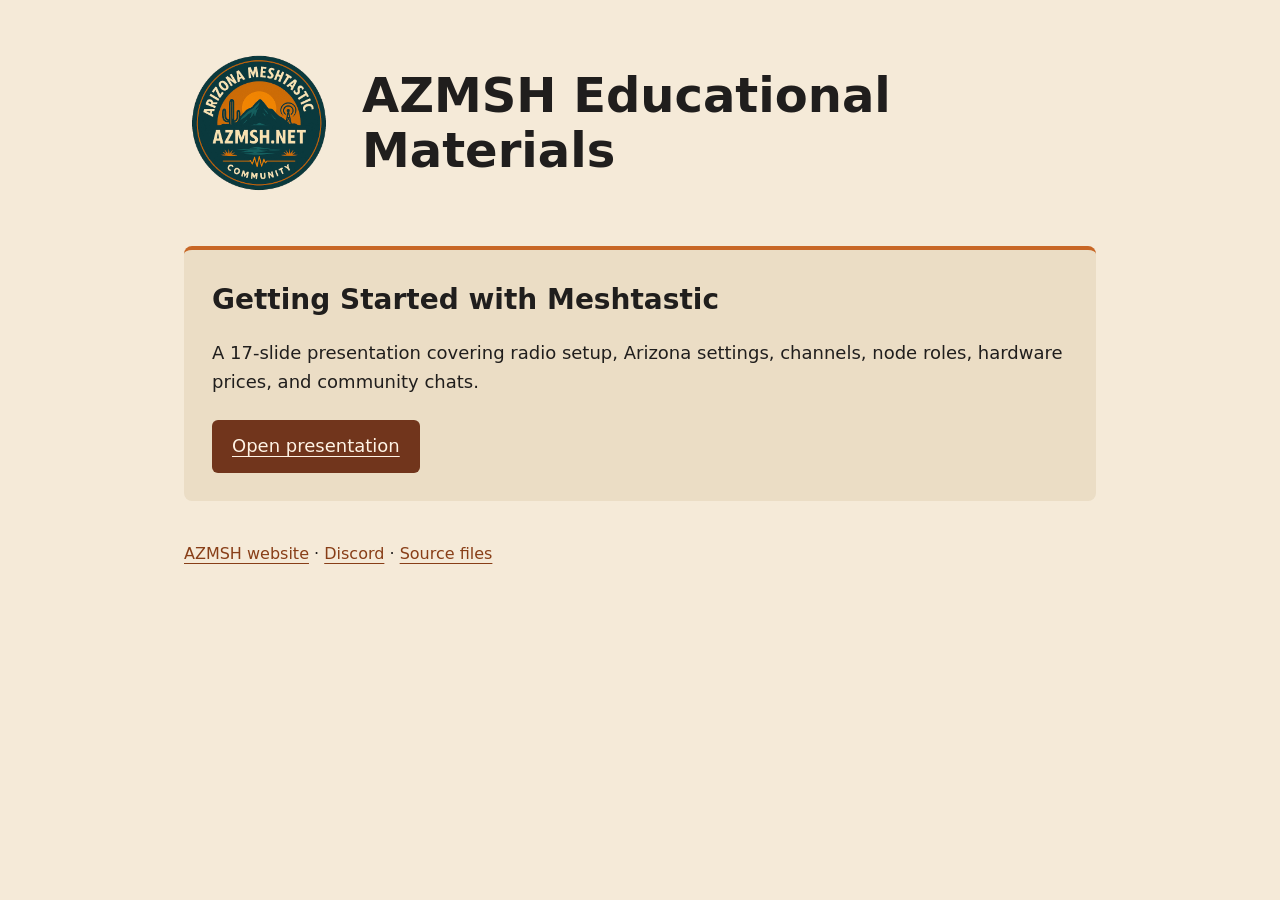
==== index.html @ d40efea3 "Add educational materials homepage and Cloudflare Pages build" ====
<!doctype html>
<html lang="en">
<head>
<meta charset="utf-8">
<meta name="viewport" content="width=device-width, initial-scale=1">
<title>AZMSH Educational Materials</title>
<style>
*{box-sizing:border-box}body{margin:0;background:#f5ead8;color:#201e1d;font:18px/1.6 system-ui,sans-serif}main{max-width:960px;margin:auto;padding:48px 24px}header{display:flex;align-items:center;gap:28px;margin-bottom:48px}img{width:150px;height:150px;object-fit:contain}h1{font-size:clamp(30px,5vw,48px);line-height:1.15;margin:0}h2{font-size:28px;margin:0 0 12px}p{margin:16px 0}article{border-top:4px solid #c86726;padding:28px;background:#ebddc5;border-radius:8px}a{color:#883e17;text-underline-offset:4px}a:focus-visible{outline:3px solid #883e17;outline-offset:5px}.open{display:inline-block;padding:12px 20px;background:#71351c;color:#fff3e5;border-radius:6px;margin-top:8px}footer{margin-top:40px;font-size:16px}@media(max-width:540px){header{flex-direction:column;align-items:flex-start;gap:20px}main{padding-top:28px}}
</style>
</head>
<body><main>
<header><img src="powerpoint-getting-started/assets/azmsh-badge-original.png" alt="Arizona Meshtastic Community badge"><h1>AZMSH Educational Materials</h1></header>
<article><h2>Getting Started with Meshtastic</h2><p>A 17-slide presentation covering radio setup, Arizona settings, channels, node roles, hardware prices, and community chats.</p><a class="open" href="powerpoint-getting-started/">Open presentation</a></article>
<footer><a href="https://azmsh.net">AZMSH website</a> · <a href="https://discord.gg/HrKtyuFEQk">Discord</a> · <a href="https://github.com/ArizonaMeshtasticCommunity/edu-materials">Source files</a></footer>
</main></body></html>
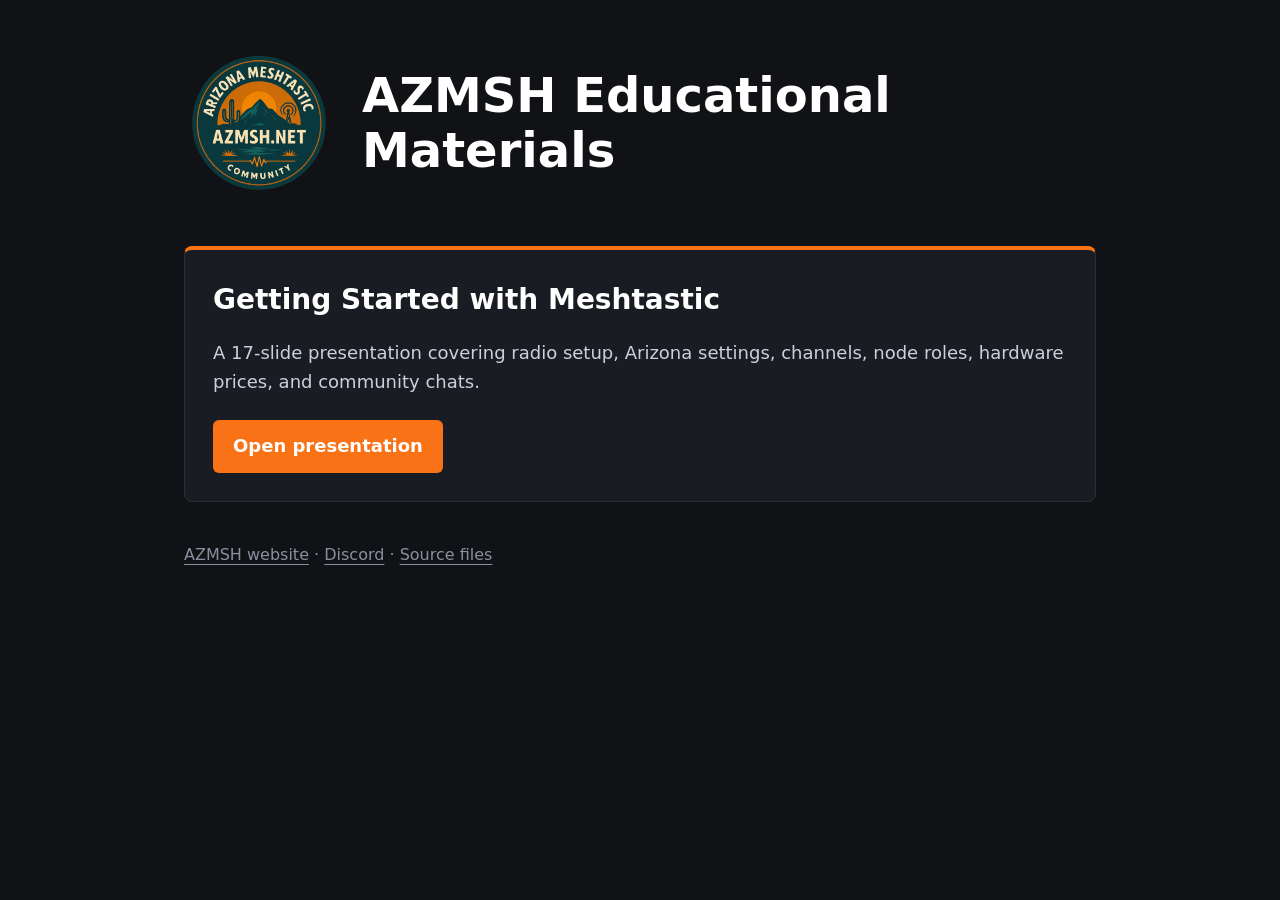
==== commit b66fc172: "style: re-theme presentation and site with modern dark palette" ====
--- a/index.html
+++ b/index.html
@@ -5,11 +5,27 @@
 <meta name="viewport" content="width=device-width, initial-scale=1">
 <title>AZMSH Educational Materials</title>
 <style>
-*{box-sizing:border-box}body{margin:0;background:#f5ead8;color:#201e1d;font:18px/1.6 system-ui,sans-serif}main{max-width:960px;margin:auto;padding:48px 24px}header{display:flex;align-items:center;gap:28px;margin-bottom:48px}img{width:150px;height:150px;object-fit:contain}h1{font-size:clamp(30px,5vw,48px);line-height:1.15;margin:0}h2{font-size:28px;margin:0 0 12px}p{margin:16px 0}article{border-top:4px solid #c86726;padding:28px;background:#ebddc5;border-radius:8px}a{color:#883e17;text-underline-offset:4px}a:focus-visible{outline:3px solid #883e17;outline-offset:5px}.open{display:inline-block;padding:12px 20px;background:#71351c;color:#fff3e5;border-radius:6px;margin-top:8px}footer{margin-top:40px;font-size:16px}@media(max-width:540px){header{flex-direction:column;align-items:flex-start;gap:20px}main{padding-top:28px}}
+*{box-sizing:border-box}
+body{margin:0;background:#111215;color:#f4f4f6;font:18px/1.6 system-ui,sans-serif}
+main{max-width:960px;margin:auto;padding:48px 24px}
+header{display:flex;align-items:center;gap:28px;margin-bottom:48px}
+img{width:150px;height:150px;object-fit:contain}
+h1{font-size:clamp(30px,5vw,48px);line-height:1.15;margin:0;color:#ffffff}
+h2{font-size:28px;margin:0 0 12px;color:#ffffff}
+p{margin:16px 0;color:#cbd1dc}
+article{border-top:4px solid #f97316;padding:28px;background:#1a1c23;border-radius:8px;border:1px solid rgba(255,255,255,0.08);border-top:4px solid #f97316}
+a{color:#fb923c;text-underline-offset:4px}
+a:focus-visible{outline:3px solid #fb923c;outline-offset:5px}
+.open{display:inline-block;padding:12px 20px;background:#f97316;color:#ffffff;border-radius:6px;margin-top:8px;font-weight:600;text-decoration:none}
+.open:hover{background:#ea580c}
+footer{margin-top:40px;font-size:16px;color:#88909f}
+footer a{color:#88909f}
+footer a:hover{color:#f4f4f6}
+@media(max-width:540px){header{flex-direction:column;align-items:flex-start;gap:20px}main{padding-top:28px}}
 </style>
 </head>
 <body><main>
 <header><img src="powerpoint-getting-started/assets/azmsh-badge-original.png" alt="Arizona Meshtastic Community badge"><h1>AZMSH Educational Materials</h1></header>
-<article><h2>Getting Started with Meshtastic</h2><p>A 17-slide presentation covering radio setup, Arizona settings, channels, node roles, hardware prices, and community chats.</p><a class="open" href="powerpoint-getting-started/">Open presentation</a></article>
+<article><h2>Getting Started with Meshtastic</h2><p>A 17-slide presentation covering radio setup, Arizona settings, channels, node roles, hardware prices, and community chats.</p><a class="open" href="powerpoint-getting-started/AZMSH%20Getting%20Started.dc.html">Open presentation</a></article>
 <footer><a href="https://azmsh.net">AZMSH website</a> · <a href="https://discord.gg/HrKtyuFEQk">Discord</a> · <a href="https://github.com/ArizonaMeshtasticCommunity/edu-materials">Source files</a></footer>
 </main></body></html>
